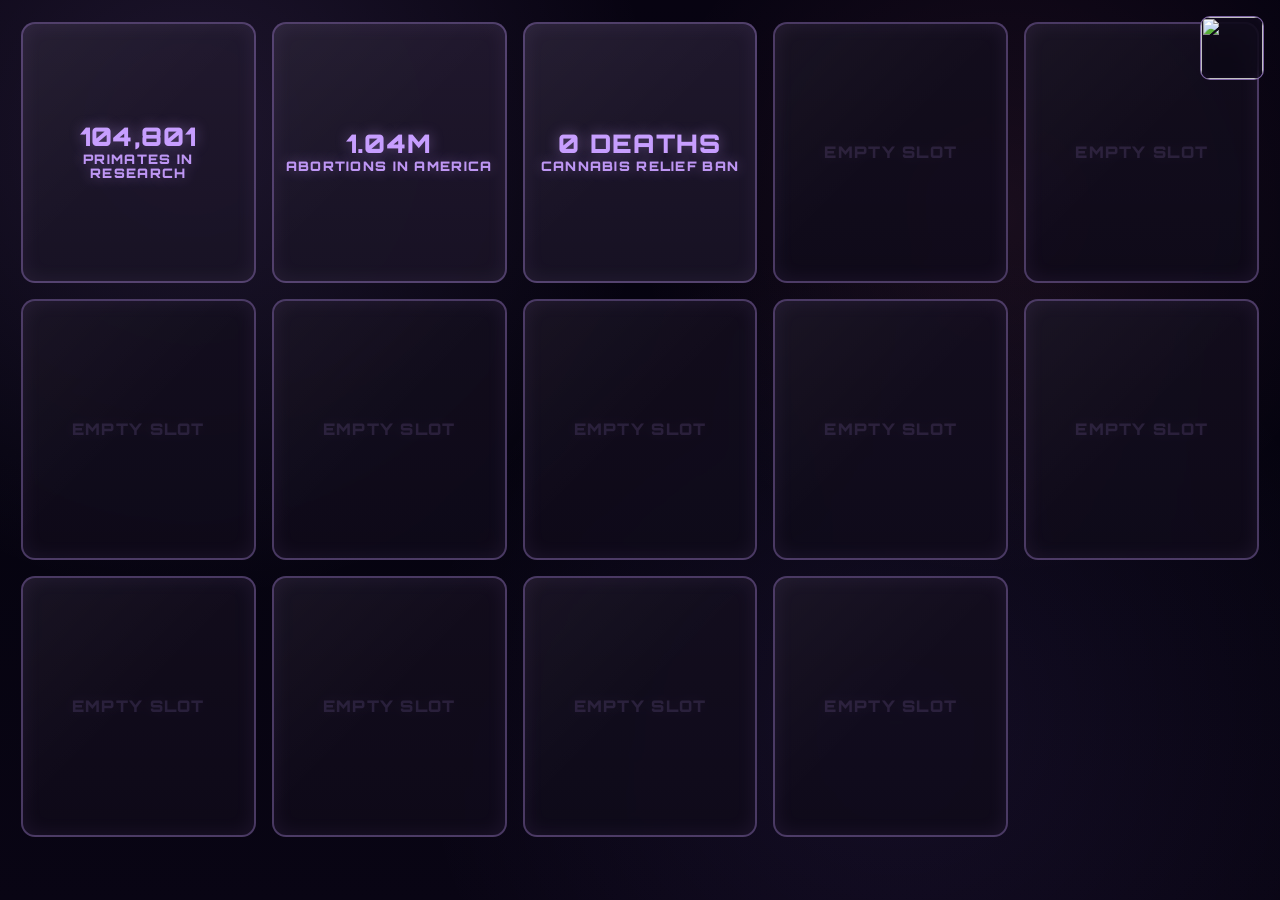
==== index.html @ 83bfb112 "Add cannabis relief panel to homepage grid" ====
<!DOCTYPE html>
<html lang="en">
<head>
<meta charset="UTF-8">
<meta name="viewport" content="width=device-width, initial-scale=1.0, maximum-scale=1.0, user-scalable=no">
<title>watchdoggem</title>

<link rel="preconnect" href="https://fonts.googleapis.com">
<link rel="preconnect" href="https://fonts.gstatic.com" crossorigin>
<link href="https://fonts.googleapis.com/css2?family=Orbitron:wght@700;900&family=VT323&display=swap" rel="stylesheet">

<style>
:root {
    --bg: #05030f;
    --panel-base: #14111f;
    --panel-bg: rgba(199, 158, 255, 0.09);
    --panel-bg-strong: rgba(199, 158, 255, 0.14);
    --accent-violet: #c79eff;
    --accent-violet-dim: #a57eff;
    --accent-rose: #ff8cb7;
    --text-muted: rgba(236, 225, 255, 0.72);
    --glow: rgba(199, 158, 255, 0.42);
    --border: rgba(199, 158, 255, 0.32);
    --border-strong: rgba(199, 158, 255, 0.62);
    --shadow: 0 30px 100px rgba(0, 0, 0, 0.55);
    --translucent: 0.9;
}

* {
    margin: 0;
    padding: 0;
    box-sizing: border-box;
}

html {
    scroll-behavior: smooth;
}

body {
    background:
        radial-gradient(circle at 15% 15%, rgba(199, 158, 255, 0.12), transparent 35%),
        radial-gradient(circle at 78% 24%, rgba(255, 140, 183, 0.08), transparent 30%),
        radial-gradient(circle at 70% 80%, rgba(167, 126, 255, 0.08), transparent 42%),
        linear-gradient(180deg, #070311 0%, #05030f 50%, #090514 100%);
    color: var(--accent-violet);
    font-family: "VT323", monospace;
    min-height: 100vh;
    overflow-x: hidden;
}

a,
button,
.box,
.watermark-link {
    cursor: crosshair;
}

#scaler {
    width: min(1560px, calc(100vw - 2.6rem));
    margin: 0 auto;
    padding: 1.35rem 0 2.4rem;
}

.watermark-link {
    position: fixed;
    top: 1rem;
    right: 1rem;
    z-index: 1100;
    width: 64px;
    height: 64px;
    padding: 0;
    border-radius: 10px;
    border: 1px solid var(--border-strong);
    background: rgba(11, 8, 20, 0.6);
    text-decoration: none;
    backdrop-filter: blur(10px);
    display: block;
    box-shadow: inset 0 0 10px rgba(199, 158, 255, 0.06);
    overflow: hidden;
    transition: border-color 0.25s ease, box-shadow 0.25s ease, background 0.25s ease, transform 0.25s ease;
}

.watermark-link:hover,
.watermark-link:focus-visible {
    border-color: var(--accent-violet);
    background: rgba(18, 12, 30, 0.78);
    box-shadow: 0 0 12px var(--glow);
    transform: translateY(-2px);
    outline: none;
}

.watermark-avatar {
    width: 100%;
    height: 100%;
    border-radius: 0;
    border: 0;
    object-fit: cover;
}

.watermark-bird {
    display: none;
}

.grid {
    display: grid;
    grid-template-columns: repeat(5, minmax(0, 1fr));
    gap: 1rem;
    max-width: 100%;
    margin: 0 auto;
}

.box {
    aspect-ratio: 0.9 / 1;
    border: 2px solid var(--border);
    border-radius: 14px;
    background:
        linear-gradient(180deg, rgba(199, 158, 255, 0.08), rgba(199, 158, 255, 0.04)),
        rgba(18, 14, 28, 0.92);
    backdrop-filter: blur(8px);
    display: flex;
    justify-content: center;
    align-items: center;
    padding: clamp(0.58rem, 0.82vw, 0.82rem);
    transition: transform 0.3s ease, box-shadow 0.3s ease, border-color 0.3s ease;
    box-shadow: inset 0 0 20px rgba(199, 158, 255, 0.08);
    position: relative;
    overflow: hidden;
}

.box::before {
    content: "";
    position: absolute;
    inset: 0;
    background: linear-gradient(135deg, rgba(255, 255, 255, 0.03), transparent 50%);
    pointer-events: none;
}

.box.active,
.box:focus-visible {
    border-color: var(--accent-violet);
    box-shadow: 0 0 24px var(--glow), inset 0 0 24px rgba(199, 158, 255, 0.15);
    transform: translateY(-2px) scale(1.01);
    outline: none;
}

.box.empty {
    background:
        linear-gradient(180deg, rgba(199, 158, 255, 0.04), rgba(199, 158, 255, 0.02)),
        rgba(11, 8, 20, 0.85);
}

.box.empty .box-content {
    opacity: 0.14;
}

.box-content {
    font-family: "Orbitron", sans-serif;
    font-weight: 900;
    text-align: center;
    text-shadow: 0 0 14px var(--glow);
    letter-spacing: clamp(1px, 0.1vw, 2px);
    text-transform: uppercase;
    width: 100%;
    display: flex;
    flex-direction: column;
    justify-content: center;
    align-items: center;
    gap: 0.28rem;
}

.splash-top {
    font-size: clamp(1.45rem, 2vw, 2.2rem);
    line-height: 0.95;
}

.splash-mid {
    font-size: clamp(0.82rem, 0.88vw, 1.02rem);
    opacity: 0.95;
    line-height: 1.08;
}

.splash-bottom {
    font-size: clamp(0.65rem, 0.7vw, 0.8rem);
    letter-spacing: 0.1em;
    opacity: 0.76;
    min-height: 0;
    color: var(--text-muted);
    display: none;
}

#hud {
    position: fixed;
    top: 50%;
    left: 50%;
    transform: translate(-50%, -50%) scale(0.98);
    width: min(1000px, 88vw);
    max-height: 84vh;
    overflow-y: auto;
    background:
        linear-gradient(180deg, rgba(17, 11, 31, 0.96), rgba(7, 5, 16, 0.96)),
        rgba(5, 3, 15, var(--translucent));
    border: 2px solid var(--accent-violet);
    padding: 1.1rem 1.2rem 1.3rem;
    box-shadow: var(--shadow);
    opacity: 0;
    transition: opacity 0.3s ease, transform 0.3s ease;
    z-index: 1000;
    border-radius: 12px;
    pointer-events: none;
    display: flex;
    flex-direction: column;
}

#hud.active {
    opacity: 1;
    transform: translate(-50%, -50%) scale(1);
    pointer-events: auto;
}

.hud-topline {
    display: flex;
    justify-content: flex-start;
    align-items: flex-start;
    margin-bottom: 0.5rem;
}

.hud-header {
    font-family: "Orbitron", sans-serif;
    font-size: clamp(1.8rem, 2.4vw, 3.4rem);
    text-shadow: 0 0 18px var(--glow);
    line-height: 1;
    width: 100%;
}

.hud-meta {
    text-align: left;
    font-size: clamp(1.1rem, 1.25vw, 1.7rem);
    color: rgba(236, 225, 255, 0.88);
    opacity: 1;
    margin-bottom: 0.9rem;
    border-bottom: 1px dashed var(--border);
    padding-bottom: 0.6rem;
    line-height: 1.15;
}

.hud-stats {
    display: grid;
    grid-template-columns: repeat(2, minmax(0, 1fr));
    gap: 0.65rem;
}

.stat-item {
    display: flex;
    justify-content: center;
    align-items: center;
    padding: 0.8rem;
    border: 2px solid var(--border);
    background:
        linear-gradient(180deg, rgba(199, 158, 255, 0.12), rgba(199, 158, 255, 0.05)),
        rgba(22, 18, 33, 0.84);
    text-align: center;
    min-height: 84px;
    border-radius: 8px;
}

.stat-text {
    font-family: "Orbitron", sans-serif;
    font-size: clamp(0.9rem, 0.95vw, 1.45rem);
    font-weight: 900;
    text-shadow: 0 0 10px var(--glow);
    text-transform: uppercase;
    line-height: 1.2;
    position: relative;
    width: 100%;
    padding: 0.4rem 1rem 0.2rem 0.2rem;
}

.stat-text sup {
    position: absolute;
    top: -0.15rem;
    right: 0;
    font-size: 0.58em;
    opacity: 0.38;
    text-shadow: none;
}

.hud-footer {
    display: flex;
    flex-direction: column;
    align-items: stretch;
    gap: 0.5rem;
    font-size: clamp(0.9rem, 0.8vw, 1.15rem);
    color: var(--text-muted);
    margin-top: 1rem;
    padding-top: 0.8rem;
    border-top: 1px dashed var(--border);
}

.hud-footer-left {
    max-width: none;
}

.hud-footer-right {
    text-align: left;
    display: flex;
    flex-direction: column;
    gap: 0.12rem;
    font-size: 0.88em;
    opacity: 0.86;
}

#beam-svg {
    position: fixed;
    inset: 0;
    width: 100vw;
    height: 100vh;
    pointer-events: none;
    z-index: 900;
    opacity: 0;
    transition: opacity 0.3s ease;
}

.beam {
    fill: rgba(199, 158, 255, 0.04);
    stroke: var(--accent-violet);
    stroke-width: 1.5;
    opacity: 0.4;
    filter: drop-shadow(0 0 10px var(--glow));
}

@media (max-width: 900px) {
    #scaler {
        width: min(100%, calc(100vw - 1.2rem));
        padding: 0.9rem 0 1.4rem;
    }

    #beam-svg {
        display: none;
    }

    .grid {
        grid-template-columns: repeat(3, minmax(0, 1fr));
        gap: 0.82rem;
    }
}

@media (max-width: 600px) {
    body {
        overflow-x: hidden;
    }

    .grid {
        grid-template-columns: repeat(2, minmax(0, 1fr));
        gap: 0.62rem;
    }

    .splash-top {
        font-size: 1.18rem;
    }

    .splash-mid {
        font-size: 0.66rem;
    }

    .splash-bottom {
        font-size: 0.56rem;
        min-height: 2.2em;
    }

    #hud {
        width: calc(100vw - 1rem);
        max-height: calc(100vh - 1rem);
        inset: 0.5rem;
        top: auto;
        left: auto;
        transform: none;
        padding: 0.9rem;
    }

    #hud.active {
        transform: none;
    }

    .hud-topline {
        align-items: center;
    }

    .hud-stats {
        grid-template-columns: 1fr;
    }

    .stat-item {
        min-height: 70px;
    }

    .hud-footer {
        flex-direction: column;
        align-items: flex-start;
    }

    .hud-footer-right {
        text-align: left;
    }

    .watermark-link {
        top: 0.55rem;
        right: 0.55rem;
        width: 48px;
        height: 48px;
    }

    .watermark-avatar {
        width: 100%;
        height: 100%;
    }
}
</style>
</head>

<body>
<a href="https://x.com/watchdoggem" target="_blank" rel="noreferrer" class="watermark-link" aria-label="watchdoggem on X">
    <span class="watermark-bird" aria-hidden="true">🐦</span>
    <img src="https://unavatar.io/x/watchdoggem" alt="" class="watermark-avatar">
</a>
<div id="scaler">
    <div class="grid" id="grid" aria-live="polite"></div>
</div>

<svg id="beam-svg" aria-hidden="true">
    <polygon id="beam-poly" class="beam" points="0,0"></polygon>
</svg>

<div id="hud" aria-hidden="true">
    <div class="hud-topline">
        <div class="hud-header"></div>
    </div>
    <div class="hud-meta"></div>
    <div class="hud-stats"></div>
    <div class="hud-footer">
        <div class="hud-footer-left"></div>
        <div class="hud-footer-right" id="hud-sources"></div>
    </div>
</div>

<script>
const panels = [
    {
        id: "104801",
        metric: "104,801",
        title: "Primates In Research",
        subtitle: "Laboratory confinement",
        descriptor: "Rhesus macaques | Cynomolgus macaques",
        categories: ["animal"],
        stats: [
            { text: "100% fatal anesthetic overdose", ref: 1 },
            { text: "20% clinical self-harm", ref: 1 },
            { text: "83% social isolation", ref: 1 },
            { text: "89% distressed pacing", ref: 1 },
            { text: "12% pain relief withheld", ref: 1 },
            { text: "100% cage sequestration", ref: 1 },
            { text: "$800M+ U.S. domestic research funding", ref: 2 },
            { text: "$300M+ taxpayer infrastructure support", ref: 1 }
        ],
        footer: "Federal research systems normalize violent primate confinement at industrial scale.",
        sources: [
            "1 USDA APHIS 2024 report",
            "2 NIH financial 2024 report"
        ]
    },
    {
        id: "ABORT",
        metric: "1.04M",
        title: "Abortions In America",
        subtitle: "National demographic loss",
        descriptor: "1,038,100 abortions in 2024¹ | $286.5M federal Title X funding²",
        categories: ["demography"],
        stats: [
            { text: "19.9% abortion-to-live-birth ratio", ref: 6 },
            { text: "28.3% of Millennials aborted", ref: 3 },
            { text: "22.5% of Zoomers aborted", ref: 3 },
            { text: "15.6% of Alphies aborted", ref: 4 },
            { text: "26.4% of late Gen X subset aborted", ref: 8 },
            { text: "56.5% of abortions by women in their twenties", ref: 6 },
            { text: "$286.5M in federal Title X Family Planning Program funding", ref: 2 },
            { text: "$792.2M in Planned Parenthood government reimbursements and grants", ref: 7 }
        ],
        footer: "Cohort math = abortions / (abortions + live births) during each cohort's birth years. Millennials = 1981-1996. Gen Z = 1997-2012. Gen Alpha = 2013-2024. Box 1 is the CDC ratio restated per 100 live births. Gen X here is a late-Gen-X subset using 1979-1980 only. Planned Parenthood money is self-reported, not a government publication.",
        sources: [
            "1 Guttmacher Monthly Abortion Provision Study: 1,038,100 abortions in 2024",
            "2 HHS Office of Population Affairs: $286.5M Title X program funding",
            "3 Cohort math for Millennials and Gen Z: NCHS 2010 Pregnancy Rates Table 1, plus CDC abortion surveillance and NVSS births for 2011-2012",
            "4 Gen Alpha cohort math: CDC abortion surveillance and NVSS births for 2013-2022, plus Guttmacher and NVSS births for 2023-2024",
            "5 2024 snapshot math: Guttmacher 2024 abortions divided by 2024 abortions plus live births",
            "6 CDC Abortion Surveillance 2022: abortion ratio and age distribution",
            "7 Planned Parenthood 2023-2024 annual report: $792.2M in government health services reimbursements and grants",
            "8 Late Gen X subset math: CDC 1979-1980 Abortion Surveillance preliminary analysis plus NCHS final natality statistics for 1979 and 1980"
        ]
    },
    {
        id: "CANNABIS",
        metric: "0 deaths",
        title: "Cannabis Relief Ban",
        subtitle: "Sedation, punishment, and taboo",
        descriptor: "NIH: cannabis has physiological effects including sedation. | CDC: a fatal overdose caused solely by cannabis is unlikely.",
        categories: ["medicine"],
        stats: [
            { text: "0 deaths observed in a 2023 rat acute oral cannabis toxicity study", ref: 1 },
            { text: "From 1850 to 1941 cannabis was included in the United States Pharmacopoeia as a recognized medicinal", ref: 2 },
            { text: "AMA in 1937: the bill would impose so many restrictions on medicinal use as to prevent such use altogether", ref: 3 },
            { text: "Congress in 2022 codified that doctor-patient discussion of marijuana's harms and benefits is not a CSA violation", ref: 4 },
            { text: "Under federal law, marijuana users cannot lawfully possess firearms or ammunition", ref: 5 },
            { text: "A single cannabis plant can bring up to 5 years in federal prison and up to $250,000 in fines", ref: 6 },
            { text: "Federal law requires a controlled substance-free workplace policy, a blunt rule that in practice falls hardest on marijuana", ref: 7 },
            { text: "Marijuana DUI enforcement leans on chemical presence as if it were proof of impairment", ref: 8 }
        ],
        footer: "The panel stays narrow on purpose. Federal sources themselves describe cannabis as sedating, historically medicinal, and unlikely by itself to cause fatal overdose, while the state still surrounds it with exceptional speech, firearm, workplace, prison, and DUI penalties. Box 7's asymmetry is in testing practice; box 8's is in DUI regimes that can treat residual THC as legally meaningful even when current impairment is unclear.",
        sources: [
            "1 2023 acute oral toxicity study in rats (PMC10223347): no mortality observed in the tested oral range",
            "2 CRS: cannabis was included in the United States Pharmacopoeia from 1850 to 1941",
            "3 CRS quoting AMA 1937 testimony against the Marihuana Tax Act",
            "4 Public Law 117-215, Sec. 301: doctor-patient discussion of marijuana's harms and benefits is not a CSA violation",
            "5 ATF prohibited persons guidance plus ATF open letter on marijuana for medicinal purposes",
            "6 CRS: federal penalties for simple possession and cultivation, including one plant",
            "7 SAMHSA contractor and grantee laws plus federal workplace drug-testing guidance",
            "8 NCSL marijuana-impaired driving overview: zero-tolerance and per se laws, residual THC, and unclear impairment mapping",
            "9 NIH LiverTox: cannabis has physiological effects including sedation",
            "10 CDC cannabis FAQ: a fatal overdose caused solely by cannabis is unlikely"
        ]
    },
    {
        id: "BORDER",
        metric: "2.9M",
        title: "Immigration Pressure",
        subtitle: "Federal enforcement load",
        descriptor: "CBP Fiscal Year 2024 totals",
        categories: ["immigration"],
        stats: [
            { text: "2.9M total CBP enforcement encounters in FY2024", ref: 1 },
            { text: "1.58M U.S. Border Patrol encounters in FY2024", ref: 1 },
            { text: "1.34M Office of Field Operations encounters", ref: 1 },
            { text: "19,242 criminal noncitizens encountered by OFO", ref: 1 },
            { text: "12,206 NCIC arrests recorded by OFO", ref: 1 },
            { text: "5,420 southwest border rescues in FY2024", ref: 1 }
        ],
        footer: "Whatever language politicians use, the federal system’s own numbers show a border apparatus under sustained pressure.",
        sources: [
            "1 CBP enforcement statistics FY2024"
        ]
    },
    {
        id: "TREES",
        metric: "36M",
        title: "Tree Reduction",
        subtitle: "Urban canopy decline",
        descriptor: "USDA Forest Service national estimate",
        categories: ["ecology"],
        stats: [
            { text: "36M urban/community trees lost per year", ref: 1 },
            { text: "175,000 acres of tree cover lost annually", ref: 1 },
            { text: "$96M per year in lost urban tree benefits", ref: 1 },
            { text: "23 states plus D.C. saw significant declines", ref: 1 },
            { text: "Urban/community tree cover fell from 42.9% to 42.2%", ref: 1 },
            { text: "Impervious cover increased as tree cover shrank", ref: 1 }
        ],
        footer: "Tree loss removes cooling, filtration, and livability from daily American life while pavement and heat keep expanding.",
        sources: [
            "1 USDA Forest Service urban tree cover study"
        ]
    },
    {
        id: "FERT",
        metric: "$1.03B",
        title: "Fertilizer Outflow",
        subtitle: "Domestic input pressure",
        descriptor: "Exports, pricing, and domestic supply response",
        categories: ["agriculture"],
        stats: [
            { text: "$1.03B in fertilizer, pesticide, and insecticide exports in Feb 2024", ref: 1 },
            { text: "$2.92B exported in Q4 2024 on a BEA goods basis", ref: 2 },
            { text: "$120M+ USDA awarded for new fertilizer projects in Oct 2024", ref: 3 },
            { text: "$35M more announced for domestic fertilizer expansion in Aug 2024", ref: 4 },
            { text: "USDA says the goal is more competition and lower farm costs", ref: 3 },
            { text: "NPK-specific tonnage still needs a tighter source before publication", ref: 4 }
        ],
        footer: "This panel tracks fertilizer pressure broadly for now. We can tighten it to true N-P-K export tonnage once we have a cleaner commodity-level source.",
        sources: [
            "1 Census-basis export series surfaced via Trading Economics",
            "2 BEA goods export series surfaced via YCharts",
            "3 USDA fertilizer expansion announcement, Oct 30 2024",
            "4 USDA fertilizer expansion announcement, Aug 28 2024"
        ]
    },
    { id: "EMPTY1", empty: true },
    { id: "EMPTY2", empty: true },
    { id: "EMPTY3", empty: true },
    { id: "EMPTY4", empty: true },
    { id: "EMPTY5", empty: true },
    { id: "EMPTY6", empty: true },
    { id: "EMPTY7", empty: true },
    { id: "EMPTY8", empty: true },
    { id: "EMPTY9", empty: true },
    { id: "EMPTY10", empty: true },
    { id: "EMPTY11", empty: true }
];

const grid = document.getElementById("grid");
const hud = document.getElementById("hud");
const beamSvg = document.getElementById("beam-svg");
const beamPoly = document.getElementById("beam-poly");

let activeBox = null;

function renderGrid() {
    grid.innerHTML = "";

    const visiblePanels = panels.filter((panel, index) => index < 3 || panel.empty);

    visiblePanels.forEach((panel) => {
        const box = document.createElement("div");
        box.classList.add("box");
        box.dataset.hasData = String(!panel.empty);

        if (panel.empty) {
            box.classList.add("empty");
            box.setAttribute("aria-label", "Empty slot");
        } else {
            box.setAttribute("role", "button");
            box.setAttribute("tabindex", "0");
            box.setAttribute("aria-label", `Open panel ${panel.id}: ${panel.title}`);
        }

        const content = document.createElement("div");
        content.classList.add("box-content");

        if (panel.empty) {
            content.textContent = "EMPTY SLOT";
        } else {
            content.innerHTML = `
                <div class="splash-top">${panel.metric || panel.id}</div>
                <div class="splash-mid">${panel.title}</div>
                <div class="splash-bottom">${panel.subtitle || " "}</div>
            `;

            box.addEventListener("click", () => {
                if (activeBox === box && hud.classList.contains("active")) {
                    hideHud();
                    return;
                }

                showHud(box, panel);
            });
            box.addEventListener("keydown", (event) => {
                if (event.key === "Enter" || event.key === " ") {
                    event.preventDefault();
                    if (activeBox === box && hud.classList.contains("active")) {
                        hideHud();
                    } else {
                        showHud(box, panel);
                    }
                }
            });
        }

        box.appendChild(content);
        grid.appendChild(box);
    });

}

function updateBeam() {
    if (!activeBox || window.innerWidth <= 900) {
        return;
    }

    const boxRect = activeBox.getBoundingClientRect();
    const hudRect = hud.getBoundingClientRect();

    const points = [
        `${boxRect.left},${boxRect.top}`,
        `${hudRect.left},${hudRect.top}`,
        `${hudRect.right},${hudRect.top}`,
        `${boxRect.right},${boxRect.top}`,
        `${boxRect.right},${boxRect.bottom}`,
        `${hudRect.right},${hudRect.bottom}`,
        `${hudRect.left},${hudRect.bottom}`,
        `${boxRect.left},${boxRect.bottom}`
    ].join(" ");

    beamPoly.setAttribute("points", points);
}

function showHud(element, panel) {
    if (panel.empty) {
        return;
    }

    activeBox = element;

    document.querySelectorAll(".box").forEach((box) => box.classList.remove("active"));
    element.classList.add("active");

    hud.classList.add("active");
    hud.setAttribute("aria-hidden", "false");
    hud.querySelector(".hud-header").textContent = panel.title;
    hud.querySelector(".hud-meta").textContent = panel.descriptor || panel.subtitle || "";

    const statsDiv = hud.querySelector(".hud-stats");
    statsDiv.innerHTML = "";

    panel.stats.forEach((stat) => {
        const statNode = document.createElement("div");
        statNode.className = "stat-item";
        statNode.innerHTML = `<div class="stat-text">${stat.text}${stat.ref ? `<sup>${stat.ref}</sup>` : ""}</div>`;
        statsDiv.appendChild(statNode);
    });

    hud.querySelector(".hud-footer-left").textContent = (panel.footer || "").replaceAll("â€™", "'").replaceAll("’", "'");
    const sourcesNode = document.getElementById("hud-sources");
    sourcesNode.innerHTML = "";

    (panel.sources || []).forEach((source) => {
        const sourceLine = document.createElement("div");
        sourceLine.textContent = source.replaceAll("â€™", "'").replaceAll("’", "'");
        sourcesNode.appendChild(sourceLine);
    });

    if (window.innerWidth > 900) {
        beamSvg.style.opacity = "1";
        updateBeam();
    } else {
        beamSvg.style.opacity = "0";
    }
}

function hideHud() {
    activeBox = null;
    document.querySelectorAll(".box").forEach((box) => box.classList.remove("active"));
    hud.classList.remove("active");
    hud.setAttribute("aria-hidden", "true");
    beamSvg.style.opacity = "0";
}

document.addEventListener("keydown", (event) => {
    if (event.key === "Escape") {
        hideHud();
    }
});

document.addEventListener("click", (event) => {
    const clickedBox = event.target.closest(".box");

    if (!clickedBox && activeBox) {
        hideHud();
    }
});

window.addEventListener("resize", updateBeam);
window.addEventListener("scroll", updateBeam);

renderGrid();
</script>
</body>
</html>
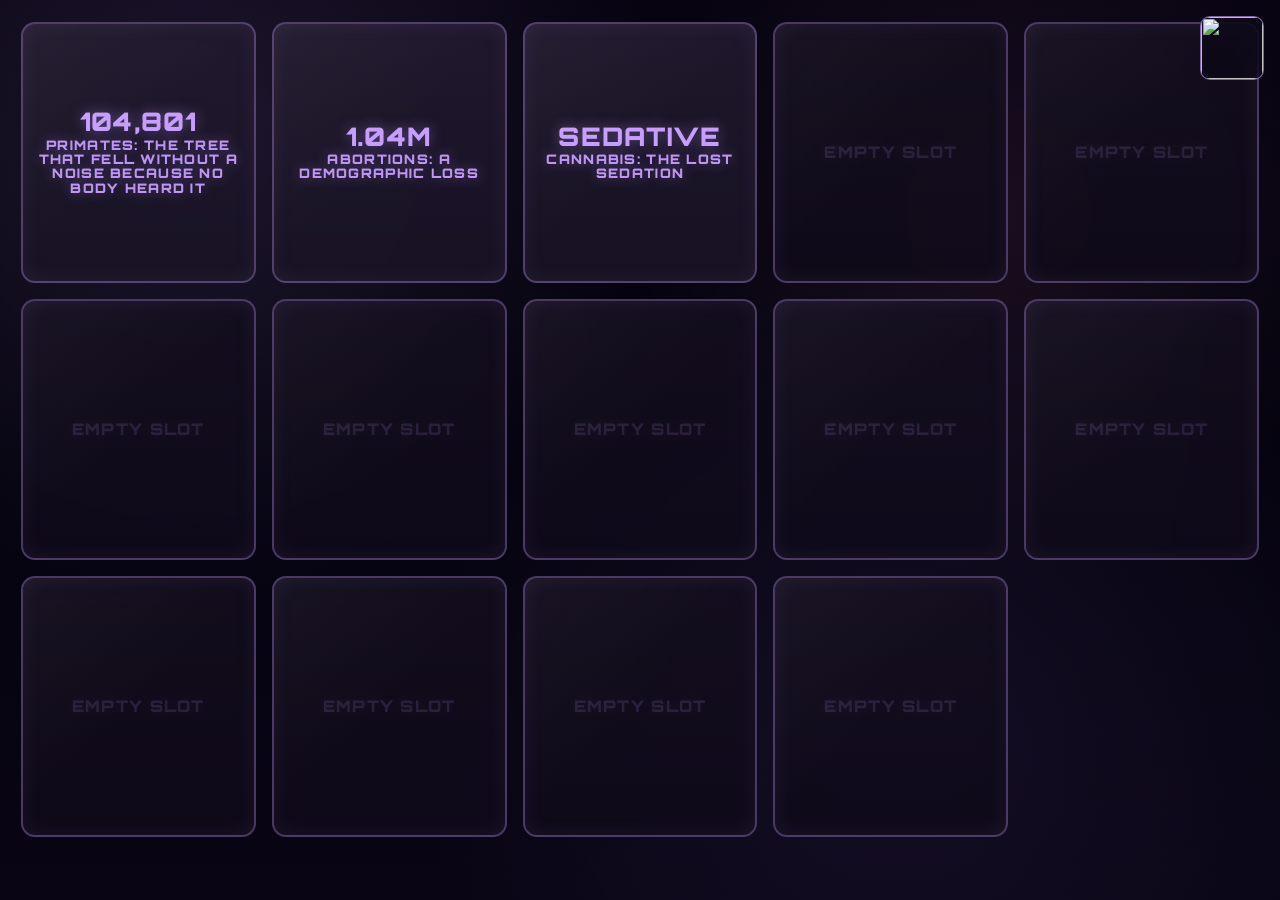
==== commit 547b5583: "Refine panel titles and tighten cannabis panel copy" ====
--- a/index.html
+++ b/index.html
@@ -447,9 +447,9 @@
     {
         id: "104801",
         metric: "104,801",
-        title: "Primates In Research",
-        subtitle: "Laboratory confinement",
-        descriptor: "Rhesus macaques | Cynomolgus macaques",
+        title: "Primates: The Tree That Fell Without a Noise Because No Body Heard It",
+        subtitle: "",
+        descriptor: "104,801 macaque primates in research",
         categories: ["animal"],
         stats: [
             { text: "100% fatal anesthetic overdose", ref: 1 },
@@ -470,9 +470,10 @@
     {
         id: "ABORT",
         metric: "1.04M",
-        title: "Abortions In America",
-        subtitle: "National demographic loss",
+        title: "Abortions: A Demographic Loss",
+        subtitle: "",
         descriptor: "1,038,100 abortions in 2024¹ | $286.5M federal Title X funding²",
+        descriptor: "",
         categories: ["demography"],
         stats: [
             { text: "19.9% abortion-to-live-birth ratio", ref: 6 },
@@ -498,33 +499,33 @@
     },
     {
         id: "CANNABIS",
-        metric: "0 deaths",
-        title: "Cannabis Relief Ban",
-        subtitle: "Sedation, punishment, and taboo",
-        descriptor: "NIH: cannabis has physiological effects including sedation. | CDC: a fatal overdose caused solely by cannabis is unlikely.",
+        metric: "SEDATIVE",
+        title: "Cannabis: The Lost Sedation",
+        subtitle: "",
+        descriptor: "Cannabis has physiological effects including sedation. | A fatal overdose caused solely by cannabis is unlikely.",
         categories: ["medicine"],
         stats: [
-            { text: "0 deaths observed in a 2023 rat acute oral cannabis toxicity study", ref: 1 },
-            { text: "From 1850 to 1941 cannabis was included in the United States Pharmacopoeia as a recognized medicinal", ref: 2 },
-            { text: "AMA in 1937: the bill would impose so many restrictions on medicinal use as to prevent such use altogether", ref: 3 },
-            { text: "Congress in 2022 codified that doctor-patient discussion of marijuana's harms and benefits is not a CSA violation", ref: 4 },
-            { text: "Under federal law, marijuana users cannot lawfully possess firearms or ammunition", ref: 5 },
-            { text: "A single cannabis plant can bring up to 5 years in federal prison and up to $250,000 in fines", ref: 6 },
-            { text: "Federal law requires a controlled substance-free workplace policy, a blunt rule that in practice falls hardest on marijuana", ref: 7 },
-            { text: "Marijuana DUI enforcement leans on chemical presence as if it were proof of impairment", ref: 8 }
+            { text: "No rat deaths; oral LD50 classified at >=5 g/kg", ref: 1 },
+            { text: "Cannabis classified medicine from 1850-1941", ref: 2 },
+            { text: "1937 law effectively banned medicinal use", ref: 3 },
+            { text: "Congress codified doctor-patient marijuana discussion", ref: 4 },
+            { text: "Marijuana users cannot lawfully possess firearms", ref: 5 },
+            { text: "One plant can bring 5 years and $250,000 in fines", ref: 6 },
+            { text: "Federal law requires a controlled substance-free workplace", ref: 7 },
+            { text: "DUI enforcement leans on chemical presence as proof of impairment", ref: 8 }
         ],
-        footer: "The panel stays narrow on purpose. Federal sources themselves describe cannabis as sedating, historically medicinal, and unlikely by itself to cause fatal overdose, while the state still surrounds it with exceptional speech, firearm, workplace, prison, and DUI penalties. Box 7's asymmetry is in testing practice; box 8's is in DUI regimes that can treat residual THC as legally meaningful even when current impairment is unclear.",
+        footer: "Box 7 is formally neutral but lands asymmetrically in practice because marijuana remains detectable long after intoxication ends. Box 8 follows the same pattern in driving law: chemical presence becomes the lean point even when real-time impairment is hard to map cleanly.",
         sources: [
-            "1 2023 acute oral toxicity study in rats (PMC10223347): no mortality observed in the tested oral range",
-            "2 CRS: cannabis was included in the United States Pharmacopoeia from 1850 to 1941",
+            "1 2023 acute oral toxicity study in rats (PMC10223347)",
+            "2 CRS report: cannabis in the United States Pharmacopoeia, 1850-1941",
             "3 CRS quoting AMA 1937 testimony against the Marihuana Tax Act",
-            "4 Public Law 117-215, Sec. 301: doctor-patient discussion of marijuana's harms and benefits is not a CSA violation",
-            "5 ATF prohibited persons guidance plus ATF open letter on marijuana for medicinal purposes",
-            "6 CRS: federal penalties for simple possession and cultivation, including one plant",
-            "7 SAMHSA contractor and grantee laws plus federal workplace drug-testing guidance",
-            "8 NCSL marijuana-impaired driving overview: zero-tolerance and per se laws, residual THC, and unclear impairment mapping",
-            "9 NIH LiverTox: cannabis has physiological effects including sedation",
-            "10 CDC cannabis FAQ: a fatal overdose caused solely by cannabis is unlikely"
+            "4 Public Law 117-215, Sec. 301",
+            "5 ATF prohibited persons guidance and marijuana open letter",
+            "6 CRS report on federal penalties for possession and cultivation",
+            "7 SAMHSA contractor and grantee laws",
+            "8 NCSL marijuana-impaired driving overview",
+            "S NIH LiverTox",
+            "S CDC cannabis FAQ"
         ]
     },
     {
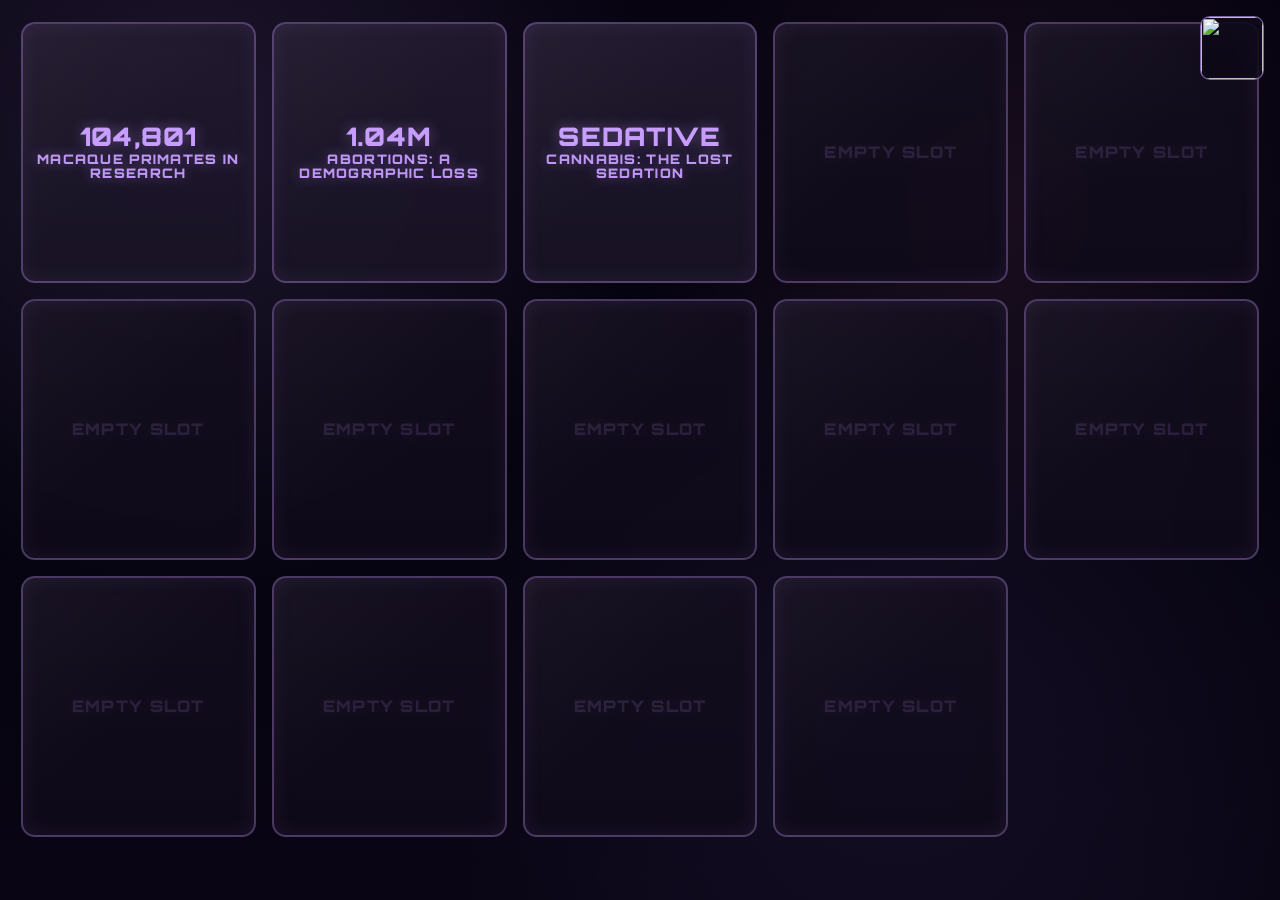
==== commit 88313c09: "Separate panel splash text from HUD titles" ====
--- a/index.html
+++ b/index.html
@@ -447,9 +447,11 @@
     {
         id: "104801",
         metric: "104,801",
-        title: "Primates: The Tree That Fell Without a Noise Because No Body Heard It",
+        splashTop: "104,801",
+        splashMid: "Macaque Primates In Research",
+        title: "Primates: The Unheard Fall",
         subtitle: "",
-        descriptor: "104,801 macaque primates in research",
+        descriptor: "",
         categories: ["animal"],
         stats: [
             { text: "100% fatal anesthetic overdose", ref: 1 },
@@ -636,10 +638,14 @@
         if (panel.empty) {
             content.textContent = "EMPTY SLOT";
         } else {
+            const splashTop = panel.splashTop || panel.metric || panel.id;
+            const splashMid = panel.splashMid || panel.title;
+            const splashBottom = panel.splashBottom || panel.subtitle || " ";
+
             content.innerHTML = `
-                <div class="splash-top">${panel.metric || panel.id}</div>
-                <div class="splash-mid">${panel.title}</div>
-                <div class="splash-bottom">${panel.subtitle || " "}</div>
+                <div class="splash-top">${splashTop}</div>
+                <div class="splash-mid">${splashMid}</div>
+                <div class="splash-bottom">${splashBottom}</div>
             `;
 
             box.addEventListener("click", () => {
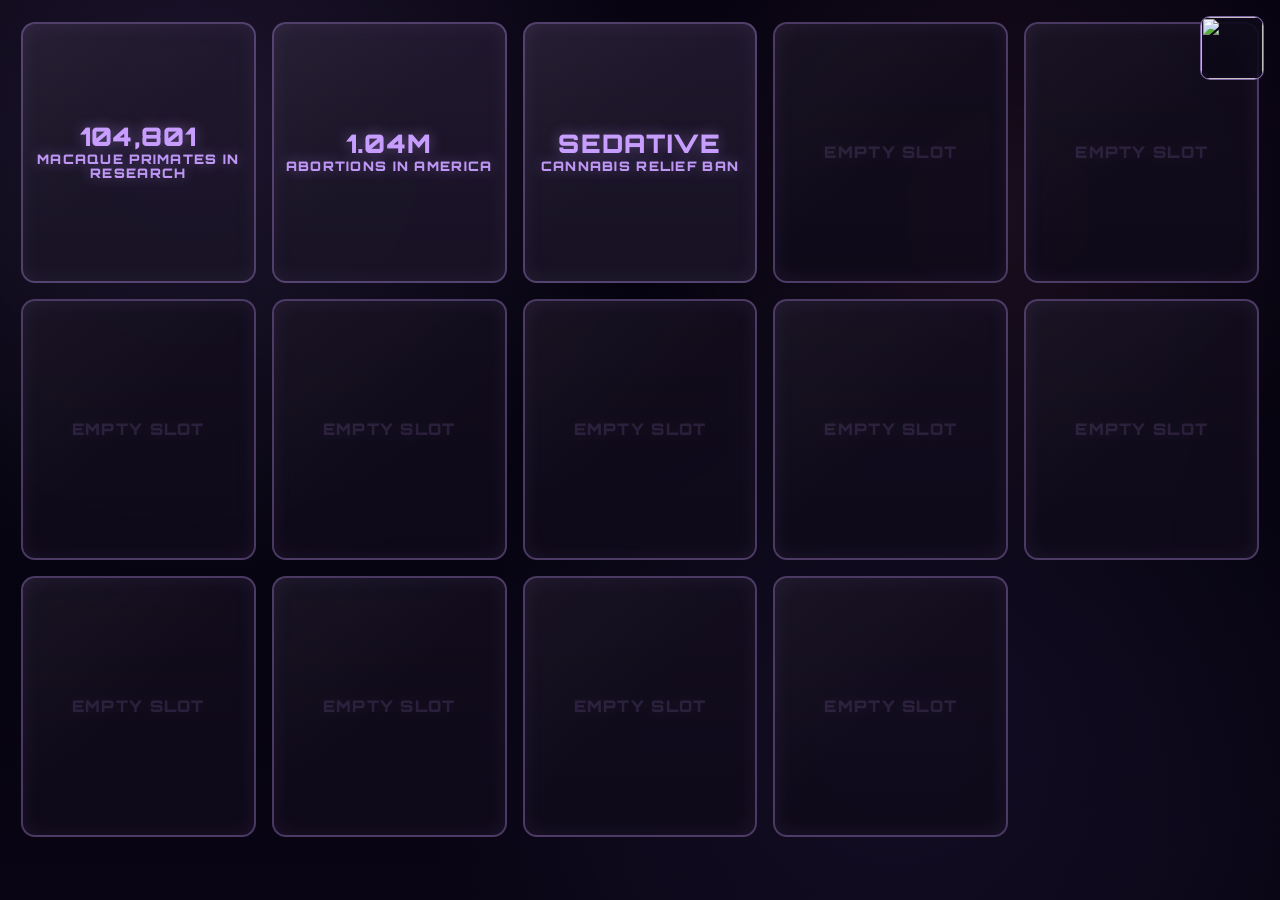
==== commit 56160cae: "Restore panel splash labels and remove cannabis subheader" ====
--- a/index.html
+++ b/index.html
@@ -472,6 +472,8 @@
     {
         id: "ABORT",
         metric: "1.04M",
+        splashTop: "1.04M",
+        splashMid: "Abortions In America",
         title: "Abortions: A Demographic Loss",
         subtitle: "",
         descriptor: "1,038,100 abortions in 2024¹ | $286.5M federal Title X funding²",
@@ -502,9 +504,11 @@
     {
         id: "CANNABIS",
         metric: "SEDATIVE",
+        splashTop: "SEDATIVE",
+        splashMid: "Cannabis Relief Ban",
         title: "Cannabis: The Lost Sedation",
         subtitle: "",
-        descriptor: "Cannabis has physiological effects including sedation. | A fatal overdose caused solely by cannabis is unlikely.",
+        descriptor: "",
         categories: ["medicine"],
         stats: [
             { text: "No rat deaths; oral LD50 classified at >=5 g/kg", ref: 1 },
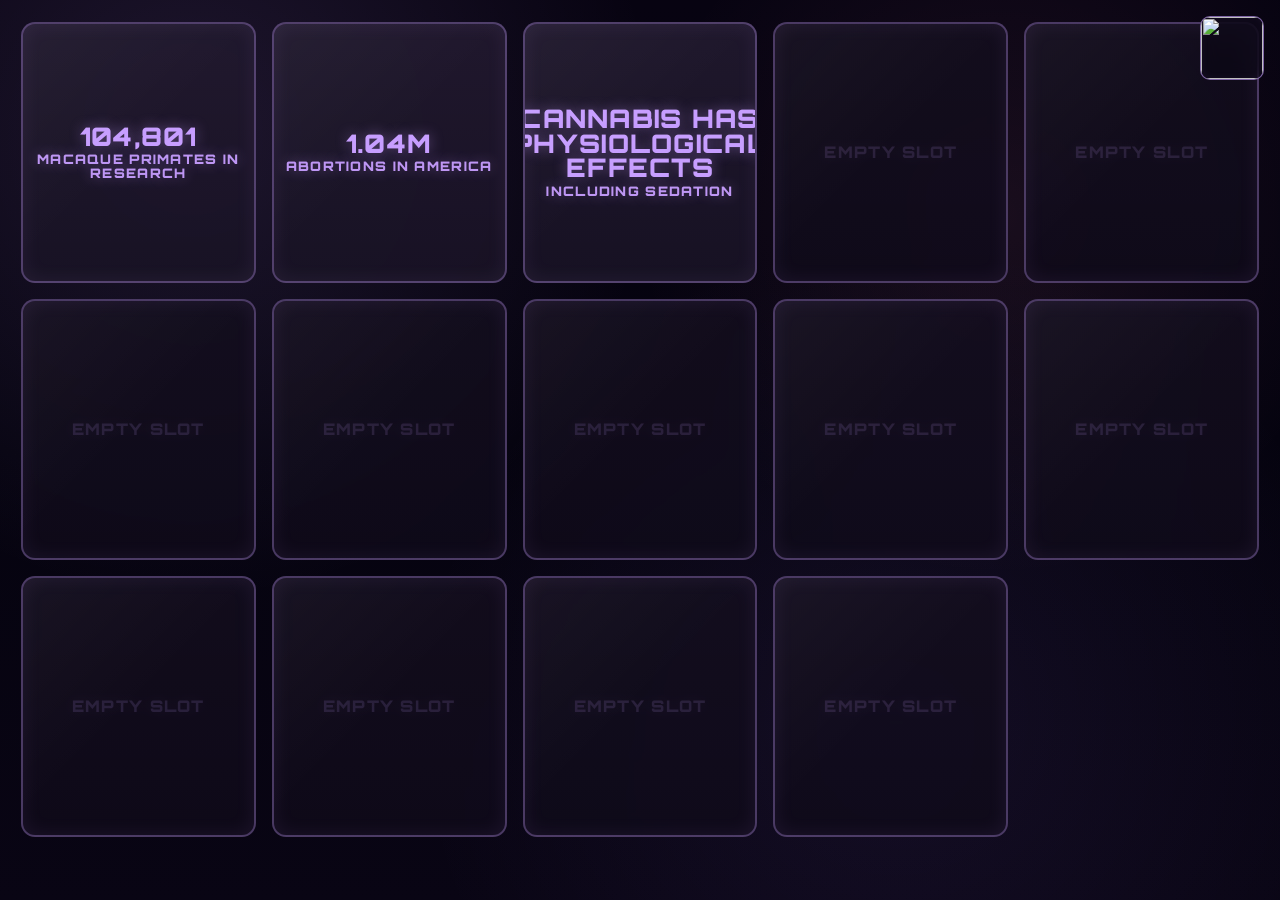
==== commit 00d7195c: "Fix cannabis splash tile copy" ====
--- a/index.html
+++ b/index.html
@@ -504,8 +504,9 @@
     {
         id: "CANNABIS",
         metric: "SEDATIVE",
-        splashTop: "SEDATIVE",
-        splashMid: "Cannabis Relief Ban",
+        splashTop: "Cannabis Has Physiological Effects",
+        splashMid: "Including Sedation",
+        splashBottom: "A Fatal Overdose Caused Solely By Cannabis Is Unlikely.",
         title: "Cannabis: The Lost Sedation",
         subtitle: "",
         descriptor: "",
@@ -513,11 +514,11 @@
         stats: [
             { text: "No rat deaths; oral LD50 classified at >=5 g/kg", ref: 1 },
             { text: "Cannabis classified medicine from 1850-1941", ref: 2 },
-            { text: "1937 law effectively banned medicinal use", ref: 3 },
-            { text: "Congress codified doctor-patient marijuana discussion", ref: 4 },
-            { text: "Marijuana users cannot lawfully possess firearms", ref: 5 },
+            { text: "Banned from medicinal use in 1937", ref: 3 },
+            { text: "Codified that doctors can't be barred from discussing cannabis with patients", ref: 4 },
+            { text: "Cannabis users cannot lawfully possess firearms", ref: 5 },
             { text: "One plant can bring 5 years and $250,000 in fines", ref: 6 },
-            { text: "Federal law requires a controlled substance-free workplace", ref: 7 },
+            { text: "Federal law requires a controlled substance-free workplace for federal money over $100K", ref: 7 },
             { text: "DUI enforcement leans on chemical presence as proof of impairment", ref: 8 }
         ],
         footer: "Box 7 is formally neutral but lands asymmetrically in practice because marijuana remains detectable long after intoxication ends. Box 8 follows the same pattern in driving law: chemical presence becomes the lean point even when real-time impairment is hard to map cleanly.",
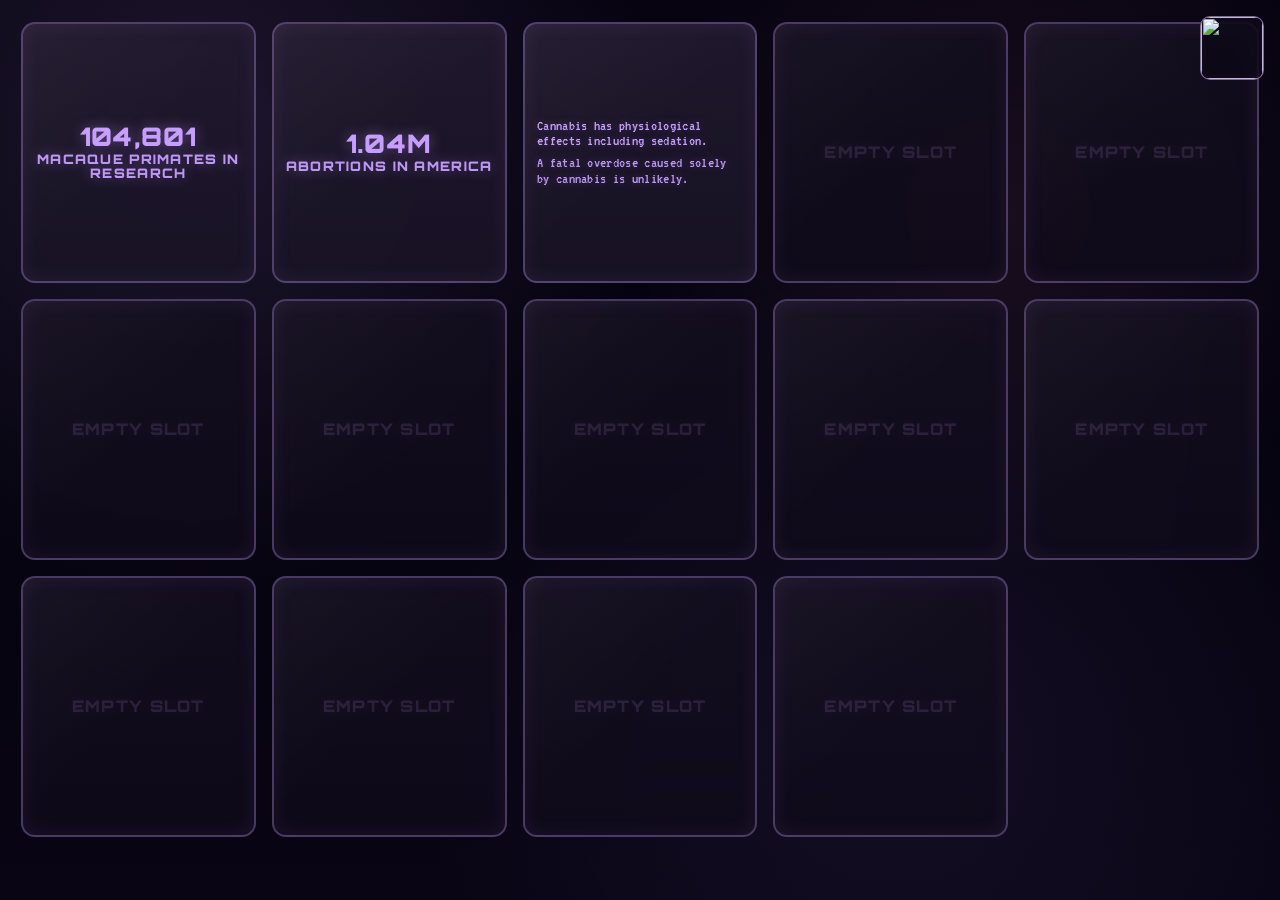
==== commit 744eb93e: "Tune panel splash and HUD titles" ====
--- a/index.html
+++ b/index.html
@@ -166,6 +166,29 @@
     justify-content: center;
     align-items: center;
     gap: 0.28rem;
+}
+
+.box-content.splash-cannabis {
+    font-family: "VT323", monospace;
+    font-weight: 400;
+    text-transform: none;
+    letter-spacing: 0.02em;
+    text-align: left;
+    align-items: flex-start;
+    gap: 0.42rem;
+    padding-inline: 0.12rem;
+}
+
+.box-content.splash-cannabis .splash-top,
+.box-content.splash-cannabis .splash-mid {
+    width: 100%;
+    font-size: clamp(0.98rem, 1.1vw, 1.26rem);
+    line-height: 0.98;
+    text-shadow: 0 0 10px rgba(199, 158, 255, 0.3);
+}
+
+.box-content.splash-cannabis .splash-bottom {
+    display: none;
 }
 
 .splash-top {
@@ -449,7 +472,7 @@
         metric: "104,801",
         splashTop: "104,801",
         splashMid: "Macaque Primates In Research",
-        title: "Primates: The Unheard Fall",
+        title: "Primate Animal Testing",
         subtitle: "",
         descriptor: "",
         categories: ["animal"],
@@ -504,9 +527,10 @@
     {
         id: "CANNABIS",
         metric: "SEDATIVE",
-        splashTop: "Cannabis Has Physiological Effects",
-        splashMid: "Including Sedation",
-        splashBottom: "A Fatal Overdose Caused Solely By Cannabis Is Unlikely.",
+        splashTop: "Cannabis has physiological effects including sedation.",
+        splashMid: "A fatal overdose caused solely by cannabis is unlikely.",
+        splashBottom: "",
+        splashClass: "splash-cannabis",
         title: "Cannabis: The Lost Sedation",
         subtitle: "",
         descriptor: "",
@@ -639,6 +663,9 @@
 
         const content = document.createElement("div");
         content.classList.add("box-content");
+        if (panel.splashClass) {
+            content.classList.add(panel.splashClass);
+        }
 
         if (panel.empty) {
             content.textContent = "EMPTY SLOT";
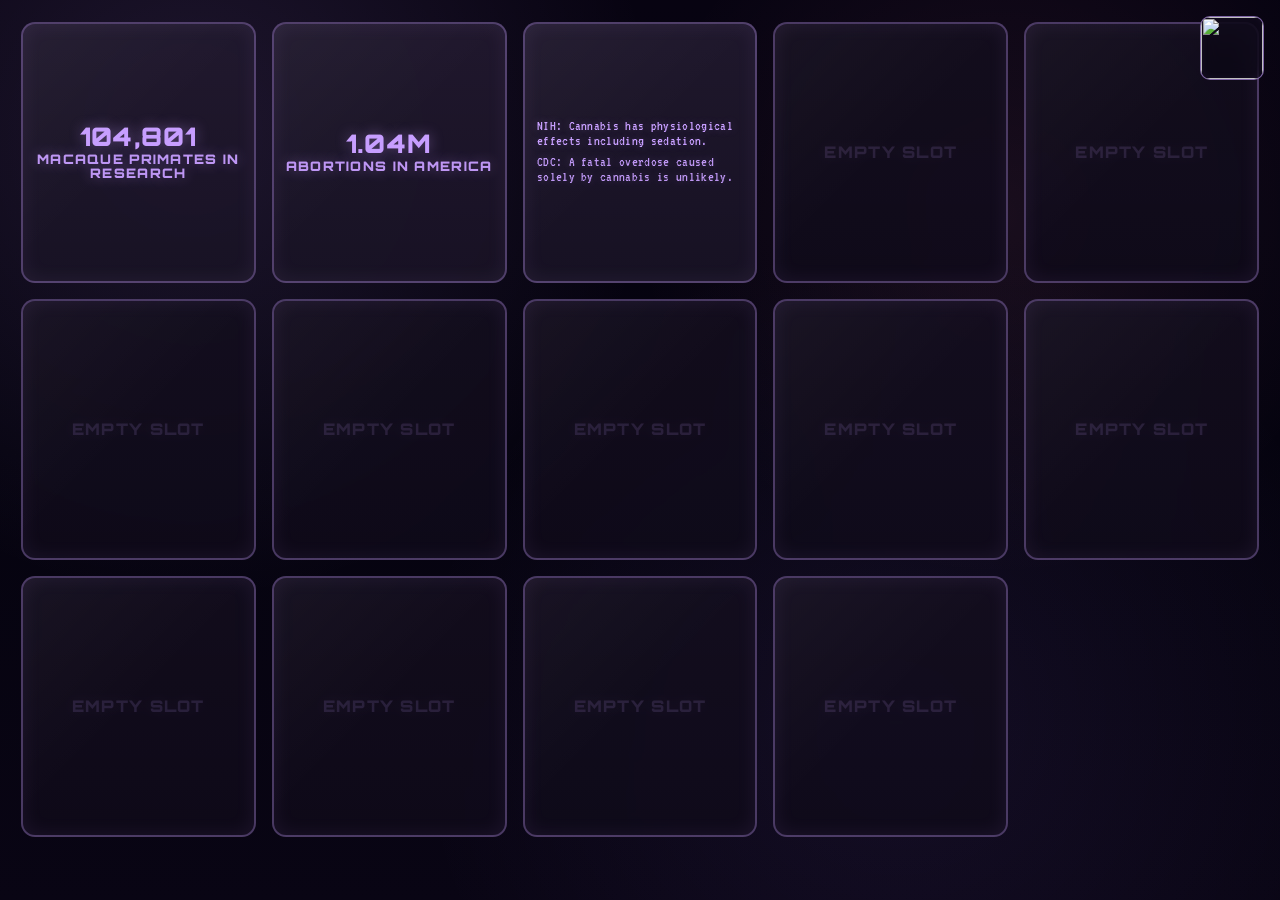
==== commit 8cc3002d: "Add splash citations to cannabis tile" ====
--- a/index.html
+++ b/index.html
@@ -182,8 +182,8 @@
 .box-content.splash-cannabis .splash-top,
 .box-content.splash-cannabis .splash-mid {
     width: 100%;
-    font-size: clamp(0.98rem, 1.1vw, 1.26rem);
-    line-height: 0.98;
+    font-size: clamp(0.9rem, 1vw, 1.14rem);
+    line-height: 1.02;
     text-shadow: 0 0 10px rgba(199, 158, 255, 0.3);
 }
 
@@ -527,8 +527,8 @@
     {
         id: "CANNABIS",
         metric: "SEDATIVE",
-        splashTop: "Cannabis has physiological effects including sedation.",
-        splashMid: "A fatal overdose caused solely by cannabis is unlikely.",
+        splashTop: "NIH: Cannabis has physiological effects including sedation.",
+        splashMid: "CDC: A fatal overdose caused solely by cannabis is unlikely.",
         splashBottom: "",
         splashClass: "splash-cannabis",
         title: "Cannabis: The Lost Sedation",
